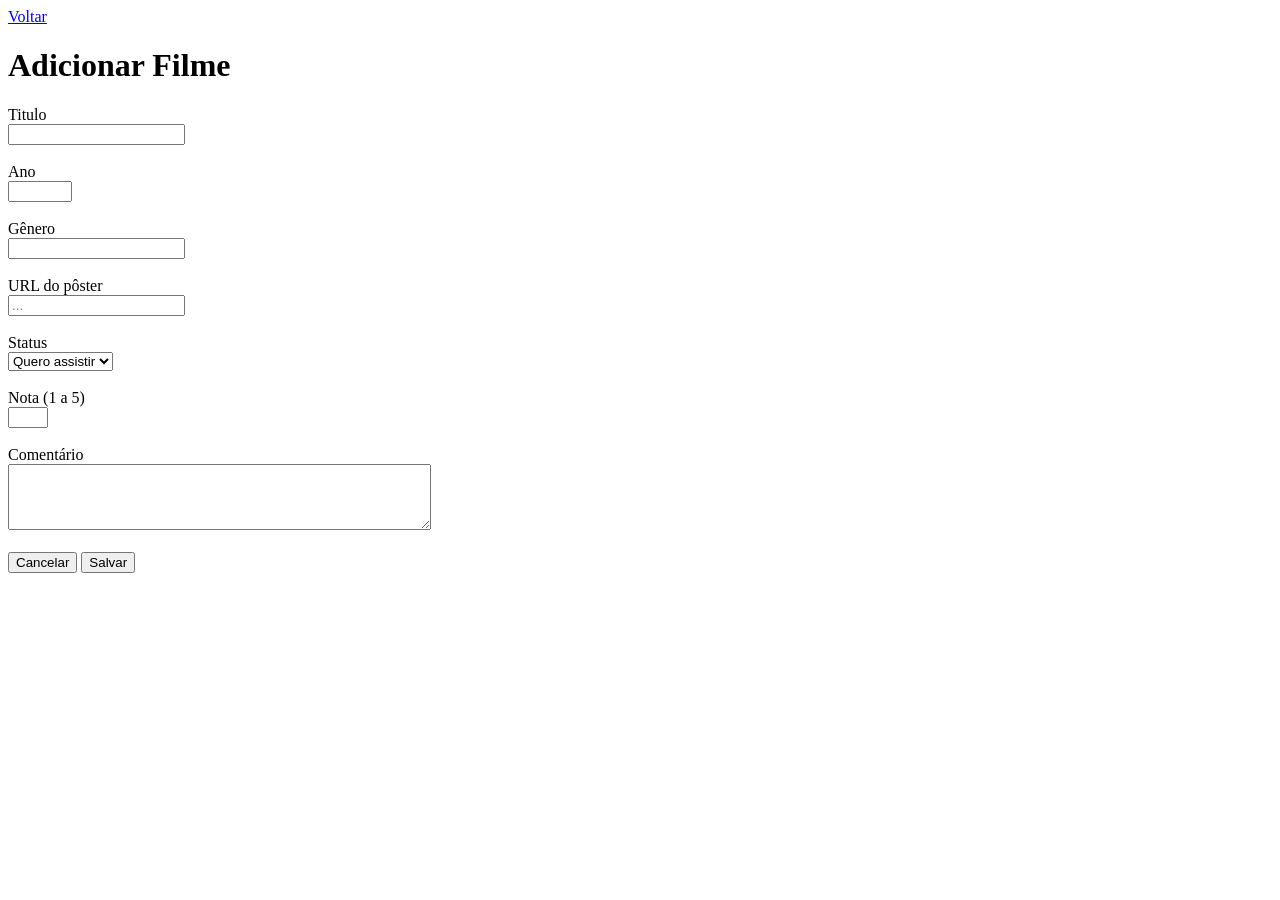
==== parte1/adicionar.html @ 8fe0df9e "11/08 e 13/08" ====
<!DOCTYPE html>
<html lang="en">
<head>
    <meta charset="UTF-8">
    <meta name="viewport" content="width=device-width, initial-scale=1.0">
    <title>CineTrack</title>
</head>
<body>

    <a href="index.html">Voltar</a> 
    <h1>Adicionar Filme</h1>
    
    <form action="/filmes" method="post">
        <label for="titulo"> Titulo</label><br>
            <input type="text" id="titulo" name="titulo" required>
            <br><br>
            
        <label for="ano">Ano</label><br>
            <input type="number" id="ano" name="ano" min="1888" max="2030" required>
            <br><br>
            
        <label for="genero">Gênero</label><br>
            <input type="text" id="genero" name="genero" required>
            <br><br>

        <label for="urlPoster">URL do pôster</label><br>
            <input type="url" title="urlPoster" id="urlPoster" placeholder="..."> 
            <br><br>
            
            <label for="status">Status</label><br>
            <select name="status" id="status" required >
                
                <option value="queroAssistir">Quero assistir</option>
                <option value="assistido">Assistido</option>
            </select><br><br>
            
        <label for="nota">Nota (1 a 5)</label><br>
            <input type="number" name="nota" id="nota" min="0" max="5">
            <br><br>
        
        <label for="comentario">Comentário</label><br>
        <textarea name="comentario" id="comentario" rows="4" cols="50"></textarea><br><br>
    </form>

    <button type="button">Cancelar</button>
    <button type="submit">Salvar</button>


    
</body>
</html>
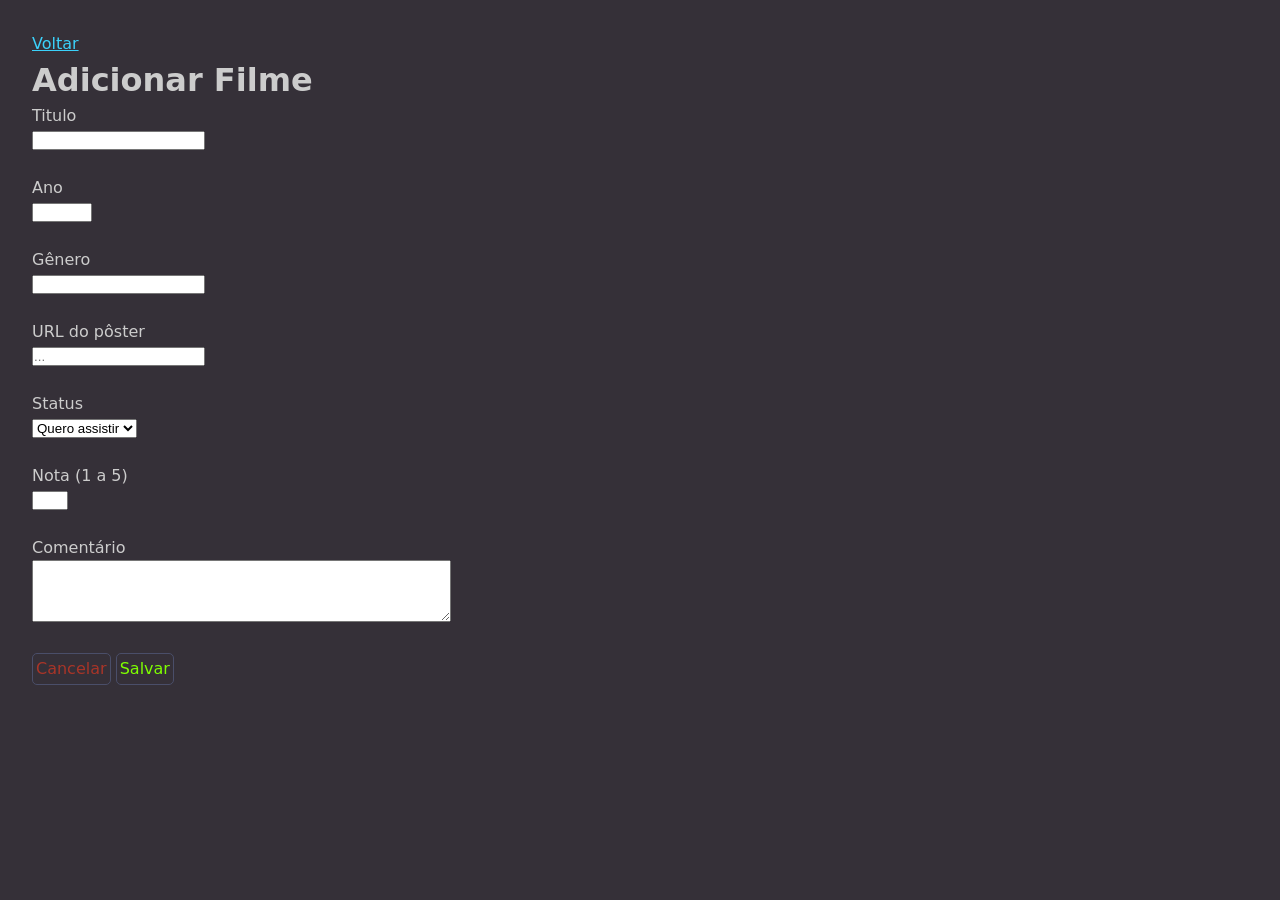
==== commit a4271f47: "20/08" ====
--- a/parte1/adicionar.html
+++ b/parte1/adicionar.html
@@ -4,10 +4,12 @@
     <meta charset="UTF-8">
     <meta name="viewport" content="width=device-width, initial-scale=1.0">
     <title>CineTrack</title>
+    <link rel="stylesheet" href="style.css">
 </head>
-<body>
 
-    <a href="index.html">Voltar</a> 
+<body id="bodyAdd">
+
+    <a href="index.html" id="Voltar">Voltar</a> 
     <h1>Adicionar Filme</h1>
     
     <form action="/filmes" method="post">
@@ -42,8 +44,8 @@
         <textarea name="comentario" id="comentario" rows="4" cols="50"></textarea><br><br>
     </form>
 
-    <button type="button">Cancelar</button>
-    <button type="submit">Salvar</button>
+    <button type="button" id="can">Cancelar</button>
+    <button type="submit" id="Salvar">Salvar</button>
 
 
     
--- a/parte1/style.css
+++ b/parte1/style.css
@@ -0,0 +1,147 @@
+/* Cores:
+   Primária: #f4a261
+   Acento: #e09f3e
+   Neutro: #353038
+*/
+
+* { box-sizing: border-box;
+margin: 0; padding: 0; }
+
+html { font-size: 16px; }
+
+img {max-width: 100%; display: block;}
+
+button { font: inherit; cursor: pointer; }
+
+body {
+    background: #353038;
+    font-family: system-ui, sans-serif;
+    color: #ccc;
+    line-height: 1.5;
+}
+
+nav{
+    padding: 10px;
+    background: #4a4e69;
+    border: 1px solid #4a4e69;
+    #todos {
+        padding: 3px;
+        border-radius: 5px;
+        color: #353038;
+        background-color: #7f8595;
+        border: 1px solid #7f8595;
+    }
+    #Assistido{
+        padding: 3px;
+        border-radius: 5px;
+        color: #353038;
+        background-color: #7f8595;
+        border: 1px solid #7f8595;
+    }
+    #Assistindo{
+        padding: 3px;
+        border-radius: 5px;
+        color: #353038;
+        background-color: #7f8595;
+        border: 1px solid #7f8595;
+    }
+    #Quero{
+        padding: 3px;
+        border-radius: 5px;
+        color: #353038;
+        background-color: #7f8595;
+        border: 1px solid #7f8595;
+    }
+    
+
+}
+
+.card  {
+    background: #ffffff;
+    color: #353038;
+    padding: 16px;
+    border-radius: 8px;
+    border: 1px solid #353038;
+    margin: 1rem;
+    box-shadow: 0 1px 4px rgba(0,0,0,0.2);
+    #Edit{
+        background: #4a4e69;
+        border: 1px solid #7f8a95;
+        padding: 0.3%;
+        border-radius: 5px;
+        color: #FAC81B;
+        font-family: Roboto Mono;
+    }
+    #Remove{
+        color: #a93528;
+        background: #4a4e69;
+        border: 1px solid #7f8a95;
+        padding: 0.3%;
+        border-radius: 5px;
+        font-family: Roboto Mono;
+    }
+
+}
+
+header{
+    background-color: #8a5a1a;
+    padding: 1rem;
+    color: #ffffff;
+    .inputFilme{
+        padding: 5px;
+    }
+    .adicionar {
+        background-color: #8D3F36;
+        font-size: small;
+        padding: 5px;
+        font-family: Arial;
+        color: #ccc;
+        border-radius: 10px;
+        border: 1px solid rgb(58, 38, 159);
+    }
+}
+
+footer {
+    padding-top: 1%;
+    background: #4a4e69;
+    color: #ccc;
+    padding: 1.5rem;
+    text-align: center;
+    font-size: 0.9rem;
+}
+
+#lista {
+    display: flex;
+    flex-wrap: wrap;
+    gap: 1rem;
+}
+
+#addFooter{
+    color:#3bd1fa;
+}
+
+#Voltar{
+    color:#3bd1fa;
+}
+
+#bodyAdd{
+    margin: 2em;
+    color: #ccc;
+    
+    #can{
+        padding: 3px;
+        color: #a93528;
+        background: #353038;
+        border-radius: 5px;
+        border: 1px solid #4a4e69;
+    }
+    #Salvar{
+        padding: 3px;
+        border-radius: 5px;
+        color: chartreuse;
+        background: #353038;
+        border: 1px solid #4a4e69;
+    }
+    
+}
+
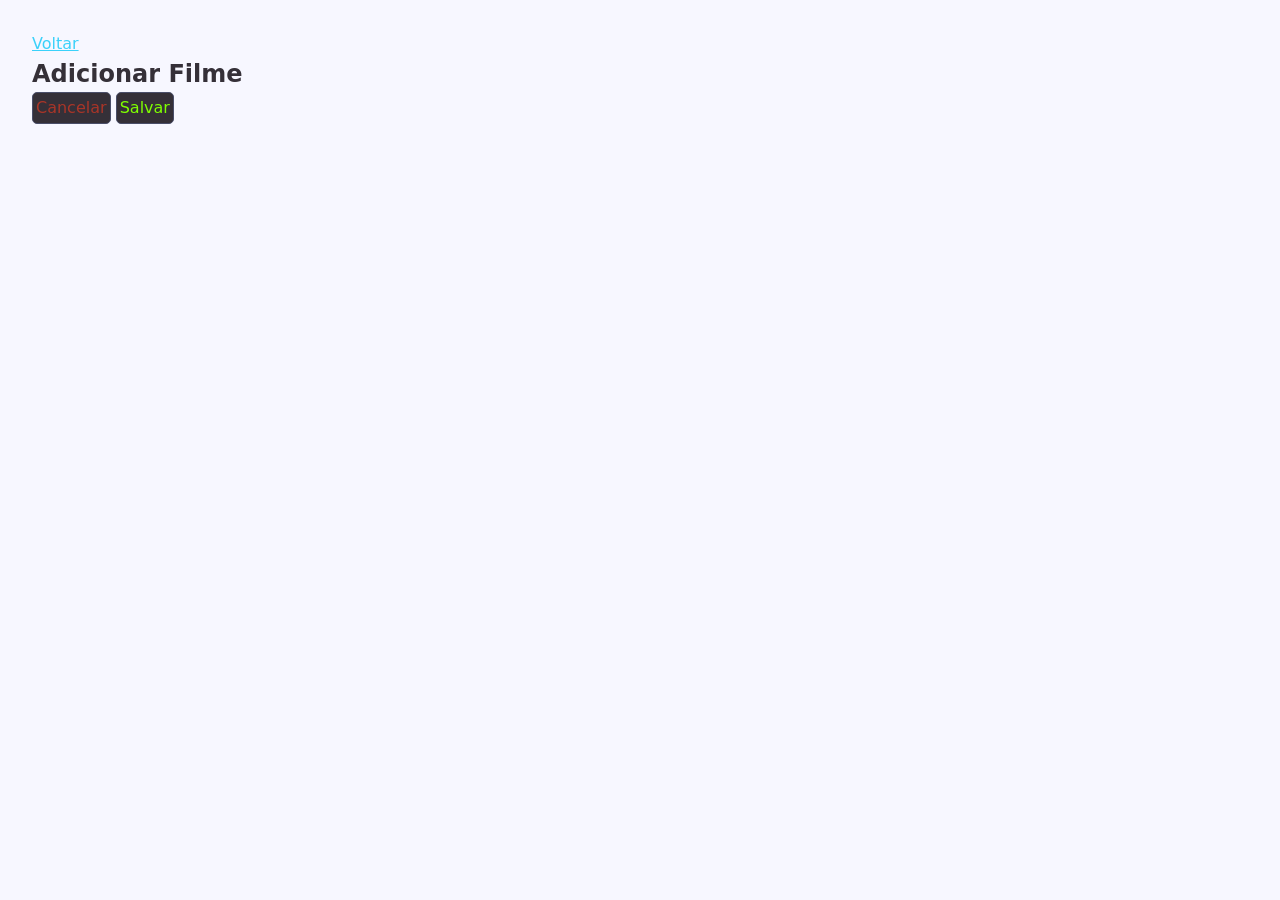
==== commit d11cf69d: "feat: estilo final parte 1" ====
--- a/parte1/adicionar.html
+++ b/parte1/adicionar.html
@@ -7,42 +7,49 @@
     <link rel="stylesheet" href="style.css">
 </head>
 
-<body id="bodyAdd">
+<body class="bodyAdd" id="bodyAdd">
 
-    <a href="index.html" id="Voltar">Voltar</a> 
-    <h1>Adicionar Filme</h1>
+    <a href="index.html" class="Voltar" id="Voltar">Voltar</a> 
+    <h2>Adicionar Filme</h2>
     
-    <form action="/filmes" method="post">
-        <label for="titulo"> Titulo</label><br>
-            <input type="text" id="titulo" name="titulo" required>
-            <br><br>
-            
-        <label for="ano">Ano</label><br>
-            <input type="number" id="ano" name="ano" min="1888" max="2030" required>
-            <br><br>
-            
-        <label for="genero">Gênero</label><br>
-            <input type="text" id="genero" name="genero" required>
-            <br><br>
 
-        <label for="urlPoster">URL do pôster</label><br>
-            <input type="url" title="urlPoster" id="urlPoster" placeholder="..."> 
-            <br><br>
-            
-            <label for="status">Status</label><br>
-            <select name="status" id="status" required >
+
+    <div id="modal" hidden>
+        <div class="modal-conteudo">
+            <form id="form-filme" action="/filmes" method="post">
+                <label for="titulo"> Titulo</label><br>
+                    <input type="text" id="titulo" name="titulo" required >
+                    <br><br>
+                    
+                <label for="ano">Ano</label><br>
+                    <input type="number" id="ano" name="ano" min="1888" max="2030" required>
+                    <br><br>
+                    
+                <label for="genero">Gênero</label><br>
+                    <input type="text" id="genero" name="genero" required>
+                    <br><br>
+        
+                <label for="urlPoster">URL do pôster</label><br>
+                    <input type="url" title="urlPoster" id="urlPoster" name="urlPoster" placeholder="...">
+                    <br><br>
+                    
+                    <label for="status">Status</label><br>
+                    <select name="status" id="status" required >
+                        
+                        <option value="queroAssistir">Quero assistir</option>
+                        <option value="assistido">Assistido</option>
+                    </select><br><br>
+                    
+                <label for="nota">Nota (1 a 5)</label><br>
+                    <input type="number" name="nota" id="nota" min="0" max="5">
+                    <br><br>
                 
-                <option value="queroAssistir">Quero assistir</option>
-                <option value="assistido">Assistido</option>
-            </select><br><br>
-            
-        <label for="nota">Nota (1 a 5)</label><br>
-            <input type="number" name="nota" id="nota" min="0" max="5">
-            <br><br>
-        
-        <label for="comentario">Comentário</label><br>
-        <textarea name="comentario" id="comentario" rows="4" cols="50"></textarea><br><br>
-    </form>
+                <label for="comentario">Comentário</label><br>
+                <textarea name="comentario" id="comentario" rows="4" cols="50"></textarea><br><br>
+            </form>
+        </div>
+    </div>
+
 
     <button type="button" id="can">Cancelar</button>
     <button type="submit" id="Salvar">Salvar</button>
--- a/parte1/style.css
+++ b/parte1/style.css
@@ -1,147 +1,351 @@
-/* Cores:
-   Primária: #f4a261
-   Acento: #e09f3e
-   Neutro: #353038
-*/
+:root{
+    --cor-primaria: #4a4e69;
+    --cor-cabecalho: #2f3e46;
+    --cor-escura: #22223b;
+    --cor-clara: #7f8595;
+    --cor-media: #7f8a95;
+    --cor-alerta: #a93528;
+    --cor-link: #3bd1fa;
+    --cor-clara-fundo: #ffffff;
+    --cor-sucesso: #2e7d32;
+    --cor-processo: #1a73e8;
+    --raio: 8px;
+    --espaco: 16px;
+    --cor-fundo: #f7f7ff;
+    --cor-texto: #353038;
+}
+@media(prefers-color-scheme: dark){
+    :root{
+        --cor-fundo: #353038; --cor-texto:#7f8a95;
+    }
+}
+
+#modal{
+    position: fixed;
+    inset: 0;
+    background: rgba(0,0,0,0.5);
+    display: flex;
+    align-items: center;
+    justify-content: center;
+    z-index: 50;
+}
+.modal-conteudo{
+    background: var(--cor-clara-fundo);
+    padding: 24px;
+    border-radius: 12px;
+    width: 100%;
+    max-width: 420px;
+    max-height: 90vh;
+    overflow: auto;
+}
+
+
+#modal[hidden]{display: none;}
+
+@keyframes aparecer {
+    from{
+        opacity: 0;
+        transform: translateY(8px); 
+    }
+    to{
+        opacity: 1;
+        transform: translateY(0);
+    }
+}
+.modal-conteudo{
+    animation: aparecer 200ms ease;
+}
+#modal label{
+    font-weight: bold;
+}
+#modal input,
+#modal select,
+#modal textarea{
+    width: 100%;
+    padding: 6px;
+    border: 1px solid var(--cor-media);
+    border-radius: var(--raio);
+}
+.modal-conteudo button{
+    margin-top: 12px;
+    margin-right: 8px;
+}
+#modal #can{
+    padding: 3px;
+    color: var(--cor-alerta);
+    background: var(--cor-texto);
+    border-radius: 5px;
+    border: 1px solid var(--cor-primaria);
+}
+#modal #can:hover{
+    background: var(--cor-alerta);
+    color: var(--cor-clara-fundo);
+}
+#modal #Salvar{
+    padding: 3px;
+    border-radius: 5px;
+    color: chartreuse;
+    background: var(--cor-texto);
+    border: 1px solid var(--cor-primaria);
+}
+#modal #Salvar:hover{
+    background: var(--cor-sucesso);
+    color: var(--cor-clara-fundo);
+}
 
 * { box-sizing: border-box;
 margin: 0; padding: 0; }
 
 html { font-size: 16px; }
 
-img {max-width: 100%; display: block;}
-
-button { font: inherit; cursor: pointer; }
+.card img{
+    width: 100%;
+    aspect-ratio: 2 / 3;
+    object-fit: cover;
+    border-radius: 6px;
+}
+
+button {
+    font: inherit;
+    cursor: pointer;
+    transition: background-color 150ms ease, color 150ms ease, transform 150ms ease;
+}
+button:focus-visible{
+    outline: 3px solid var(--cor-primaria);
+    outline-offset: 2px;
+}
 
 body {
-    background: #353038;
+    background: var(--cor-fundo);
     font-family: system-ui, sans-serif;
-    color: #ccc;
+    color: var(--cor-texto);
     line-height: 1.5;
 }
 
+
+.ativo{
+    background-color: var(--cor-escura);
+    color: var(--cor-clara);
+    border: 1px solid var(--cor-escura);
+}
+
 nav{
+    display: flex;
+    gap: 5px;
     padding: 10px;
-    background: #4a4e69;
-    border: 1px solid #4a4e69;
-    #todos {
-        padding: 3px;
-        border-radius: 5px;
-        color: #353038;
-        background-color: #7f8595;
-        border: 1px solid #7f8595;
-    }
-    #Assistido{
-        padding: 3px;
-        border-radius: 5px;
-        color: #353038;
-        background-color: #7f8595;
-        border: 1px solid #7f8595;
-    }
-    #Assistindo{
-        padding: 3px;
-        border-radius: 5px;
-        color: #353038;
-        background-color: #7f8595;
-        border: 1px solid #7f8595;
-    }
-    #Quero{
-        padding: 3px;
-        border-radius: 5px;
-        color: #353038;
-        background-color: #7f8595;
-        border: 1px solid #7f8595;
-    }
-    
-
+    background: var(--cor-cabecalho);
+    border: none;
+    box-shadow: 0 2px 4px rgba(0,0,0,0.3);
+    button{
+        padding: 5px;
+        border-radius: 30px;
+        color: var(--cor-escura);
+        background-color: var(--cor-clara);
+        border: 2px solid var(--cor-escura);
+        font-weight: bold;
+    }
+
+}
+nav button:hover{
+    background-color: var(--cor-escura);
+    color: var(--cor-clara-fundo);
+}
+
+.acoes {
+    margin-top: auto;
 }
 
 .card  {
-    background: #ffffff;
-    color: #353038;
-    padding: 16px;
-    border-radius: 8px;
-    border: 1px solid #353038;
+    display: flex;
+    background: var(--cor-clara-fundo);
+    color: var(--cor-texto);
+    padding: var(--espaco);
+    border-radius: var(--raio);
+    border-top: 4px solid var(--cor-primaria);
+    border: 1px solid var(--cor-texto);
     margin: 1rem;
     box-shadow: 0 1px 4px rgba(0,0,0,0.2);
+    flex-direction: column;
+    transition: background-color 0.3s ease;
+    box-sizing: border-box;
+
     #Edit{
-        background: #4a4e69;
-        border: 1px solid #7f8a95;
+        background: var(--cor-primaria);
+        border: 1px solid var(--cor-media);
         padding: 0.3%;
         border-radius: 5px;
         color: #FAC81B;
         font-family: Roboto Mono;
     }
     #Remove{
-        color: #a93528;
-        background: #4a4e69;
-        border: 1px solid #7f8a95;
+        color: var(--cor-alerta);
+        background: var(--cor-primaria);
+        border: 1px solid var(--cor-media);
         padding: 0.3%;
         border-radius: 5px;
         font-family: Roboto Mono;
     }
 
 }
+.card #Edit:hover{
+    background: var(--cor-cabecalho);
+}
+.card #Remove:hover{
+    background: var(--cor-alerta);
+    color: var(--cor-clara-fundo);
+}
+
+.status{
+    display: inline-block;
+    align-self: flex-start;
+    width: 130px;
+    text-align: center;
+    padding: 2px 10px;
+    margin-bottom: 12px;
+    border-radius: 20px;
+    font-size: 0.8rem;
+    font-weight: bold;
+    color: var(--cor-clara-fundo);
+}
+.status.assistido{
+    background-color: var(--cor-sucesso);
+}
+.status.assistindo{
+    background-color: var(--cor-processo);
+}
+.status.quero{
+    background-color: var(--cor-clara);
+    color: var(--cor-escura);
+}
+
+.emBreve{
+    background-color: var(--cor-media);
+    border-radius: 5px;
+    padding: 5px;
+    font-family: Arial;
+    font-style: italic;
+    font-size: small;
+    font-weight: bold;
+    color: var(--cor-escura);
+}
 
 header{
-    background-color: #8a5a1a;
+    display: flex;
+    gap: 16px;
+    align-items: center;
+    background-color: var(--cor-cabecalho);
     padding: 1rem;
-    color: #ffffff;
-    .inputFilme{
+    justify-content: space-between;
+    color: var(--cor-clara-fundo);
+    flex-wrap: wrap;
+    div {
+        flex-basis: 100%;
+        width: 100%;
+        display: flex;
+    }
+    div hr{
+        border: none;
+        width: 60%;
+        height: 2px;
+        background-color: var(--cor-escura);
+        margin-bottom: 10px 0;
+        border-radius: 10px;
+    }
+    h1{
+        color: var(--cor-clara);
+        flex: 0 0 auto;
+    }
+    input{
         padding: 5px;
-    }
-    .adicionar {
-        background-color: #8D3F36;
-        font-size: small;
-        padding: 5px;
+        flex: auto;
+        height: 30px;
+        border-radius: 10px;
+        border: floralwhite;
+    }
+    button{
+        background-color: var(--cor-clara);
+        flex: 0 0 auto;
+        padding: 8px;
         font-family: Arial;
-        color: #ccc;
+        color: var(--cor-escura);
         border-radius: 10px;
-        border: 1px solid rgb(58, 38, 159);
-    }
+        border: 1px solid var(--cor-escura);
+        font-weight: bold;
+        font-size: clamp(1rem, 1rem + 2.5vw, 1.2rem);
+    }
+}
+header button:hover{
+    background-color: var(--cor-media);
 }
 
 footer {
+    display: flex;
+    align-items: center;
+    justify-content: center;
     padding-top: 1%;
-    background: #4a4e69;
     color: #ccc;
     padding: 1.5rem;
     text-align: center;
     font-size: 0.9rem;
 }
 
-#lista {
-    display: flex;
-    flex-wrap: wrap;
-    gap: 1rem;
-}
-
-#addFooter{
-    color:#3bd1fa;
-}
-
-#Voltar{
-    color:#3bd1fa;
-}
-
-#bodyAdd{
+#lista{
+    display: grid;
+    grid-template-columns: repeat(auto-fill, minmax(200px, 1fr));
+    gap: 16px;
+}
+
+@media (min-width: 1024px){
+    #lista{
+        grid-template-columns: 1fr 1fr 1fr;
+    }
+}
+
+@media(max-width: 500px){
+    #addLabel{
+        display: none;
+    }
+}
+
+.addFooter{
+    color: var(--cor-link);
+}
+
+.Voltar{
+    color: var(--cor-link);
+}
+
+.bodyAdd{
     margin: 2em;
-    color: #ccc;
+    background: var(--cor-fundo);
+    color: var(--cor-texto);
+    input{
+        width: 250px;
+        
+    }
     
     #can{
         padding: 3px;
-        color: #a93528;
-        background: #353038;
+        color: var(--cor-alerta);
+        background: var(--cor-texto);
         border-radius: 5px;
-        border: 1px solid #4a4e69;
+        border: 1px solid var(--cor-primaria);
     }
     #Salvar{
         padding: 3px;
         border-radius: 5px;
         color: chartreuse;
-        background: #353038;
-        border: 1px solid #4a4e69;
-    }
-    
-}
-
+        background: var(--cor-texto);
+        border: 1px solid var(--cor-primaria);
+    }
+
+}
+.bodyAdd #can:hover{
+    background: var(--cor-alerta);
+    color: var(--cor-clara-fundo);
+}
+.bodyAdd #Salvar:hover{
+    background: var(--cor-sucesso);
+    color: var(--cor-clara-fundo);
+}
+
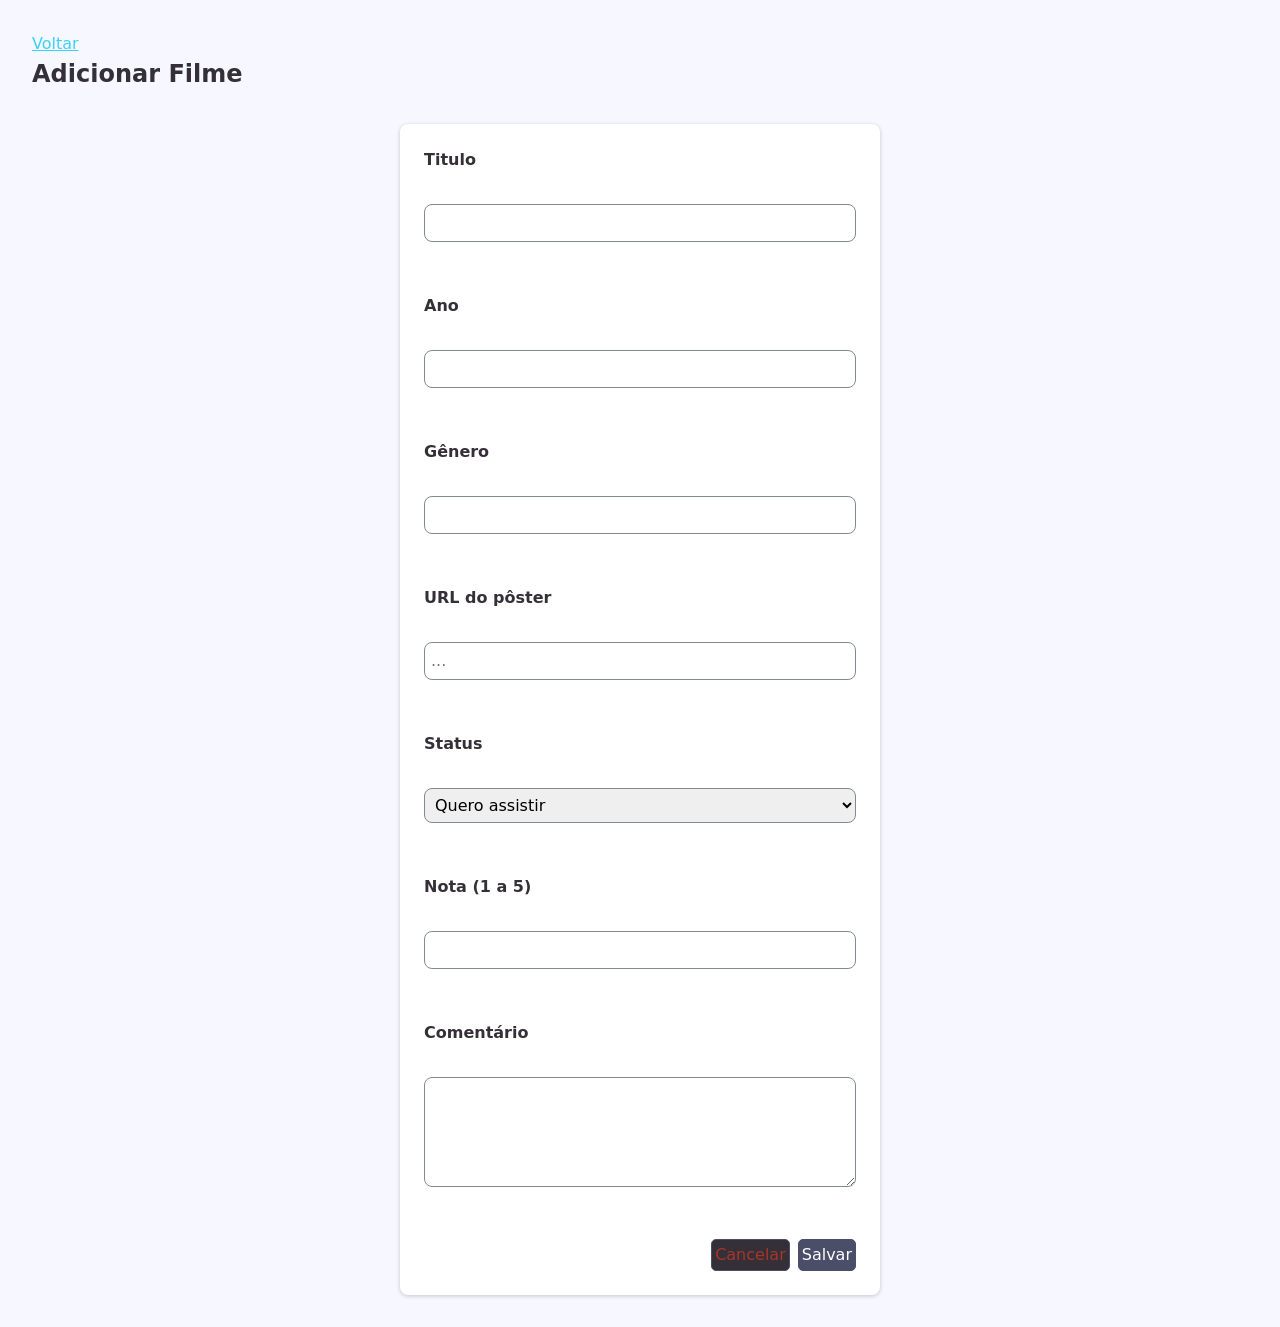
==== commit 36234909: "feat: estilo do formulario" ====
--- a/parte1/adicionar.html
+++ b/parte1/adicionar.html
@@ -14,45 +14,55 @@
     
 
 
-    <div id="modal" hidden>
-        <div class="modal-conteudo">
-            <form id="form-filme" action="/filmes" method="post">
-                <label for="titulo"> Titulo</label><br>
-                    <input type="text" id="titulo" name="titulo" required >
-                    <br><br>
-                    
-                <label for="ano">Ano</label><br>
-                    <input type="number" id="ano" name="ano" min="1888" max="2030" required>
-                    <br><br>
-                    
-                <label for="genero">Gênero</label><br>
-                    <input type="text" id="genero" name="genero" required>
-                    <br><br>
-        
-                <label for="urlPoster">URL do pôster</label><br>
-                    <input type="url" title="urlPoster" id="urlPoster" name="urlPoster" placeholder="...">
-                    <br><br>
-                    
-                    <label for="status">Status</label><br>
-                    <select name="status" id="status" required >
-                        
-                        <option value="queroAssistir">Quero assistir</option>
-                        <option value="assistido">Assistido</option>
-                    </select><br><br>
-                    
-                <label for="nota">Nota (1 a 5)</label><br>
-                    <input type="number" name="nota" id="nota" min="0" max="5">
-                    <br><br>
-                
-                <label for="comentario">Comentário</label><br>
-                <textarea name="comentario" id="comentario" rows="4" cols="50"></textarea><br><br>
-            </form>
+    <form id="form-filme" action="/filmes" method="post">
+        <div class="campo">
+            <label for="titulo"> Titulo</label><br>
+                <input type="text" id="titulo" name="titulo" required >
+                <br><br>
         </div>
-    </div>
 
+        <div class="campo">
+            <label for="ano">Ano</label><br>
+                <input type="number" id="ano" name="ano" min="1888" max="2030" required>
+                <br><br>
+        </div>
 
-    <button type="button" id="can">Cancelar</button>
-    <button type="submit" id="Salvar">Salvar</button>
+        <div class="campo">
+            <label for="genero">Gênero</label><br>
+                <input type="text" id="genero" name="genero" required>
+                <br><br>
+        </div>
+
+        <div class="campo">
+            <label for="urlPoster">URL do pôster</label><br>
+                <input type="url" title="urlPoster" id="urlPoster" name="urlPoster" placeholder="...">
+                <br><br>
+        </div>
+
+        <div class="campo">
+            <label for="status">Status</label><br>
+                <select name="status" id="status" required >
+                    <option value="queroAssistir">Quero assistir</option>
+                    <option value="assistido">Assistido</option>
+                </select><br><br>
+        </div>
+
+        <div class="campo">
+            <label for="nota">Nota (1 a 5)</label><br>
+                <input type="number" name="nota" id="nota" min="0" max="5">
+                <br><br>
+        </div>
+
+        <div class="campo">
+            <label for="comentario">Comentário</label><br>
+            <textarea name="comentario" id="comentario" rows="4" cols="50"></textarea><br><br>
+        </div>
+
+        <div class="acoes-formulario">
+            <button type="button" id="can">Cancelar</button>
+            <button type="submit" id="Salvar">Salvar</button>
+        </div>
+    </form>
 
 
     
--- a/parte1/style.css
+++ b/parte1/style.css
@@ -20,100 +20,10 @@
     }
 }
 
-#modal{
-    position: fixed;
-    inset: 0;
-    background: rgba(0,0,0,0.5);
-    display: flex;
-    align-items: center;
-    justify-content: center;
-    z-index: 50;
-}
-.modal-conteudo{
-    background: var(--cor-clara-fundo);
-    padding: 24px;
-    border-radius: 12px;
-    width: 100%;
-    max-width: 420px;
-    max-height: 90vh;
-    overflow: auto;
-}
-
-
-#modal[hidden]{display: none;}
-
-@keyframes aparecer {
-    from{
-        opacity: 0;
-        transform: translateY(8px); 
-    }
-    to{
-        opacity: 1;
-        transform: translateY(0);
-    }
-}
-.modal-conteudo{
-    animation: aparecer 200ms ease;
-}
-#modal label{
-    font-weight: bold;
-}
-#modal input,
-#modal select,
-#modal textarea{
-    width: 100%;
-    padding: 6px;
-    border: 1px solid var(--cor-media);
-    border-radius: var(--raio);
-}
-.modal-conteudo button{
-    margin-top: 12px;
-    margin-right: 8px;
-}
-#modal #can{
-    padding: 3px;
-    color: var(--cor-alerta);
-    background: var(--cor-texto);
-    border-radius: 5px;
-    border: 1px solid var(--cor-primaria);
-}
-#modal #can:hover{
-    background: var(--cor-alerta);
-    color: var(--cor-clara-fundo);
-}
-#modal #Salvar{
-    padding: 3px;
-    border-radius: 5px;
-    color: chartreuse;
-    background: var(--cor-texto);
-    border: 1px solid var(--cor-primaria);
-}
-#modal #Salvar:hover{
-    background: var(--cor-sucesso);
-    color: var(--cor-clara-fundo);
-}
-
 * { box-sizing: border-box;
 margin: 0; padding: 0; }
 
 html { font-size: 16px; }
-
-.card img{
-    width: 100%;
-    aspect-ratio: 2 / 3;
-    object-fit: cover;
-    border-radius: 6px;
-}
-
-button {
-    font: inherit;
-    cursor: pointer;
-    transition: background-color 150ms ease, color 150ms ease, transform 150ms ease;
-}
-button:focus-visible{
-    outline: 3px solid var(--cor-primaria);
-    outline-offset: 2px;
-}
 
 body {
     background: var(--cor-fundo);
@@ -122,11 +32,63 @@
     line-height: 1.5;
 }
 
-
-.ativo{
-    background-color: var(--cor-escura);
-    color: var(--cor-clara);
-    border: 1px solid var(--cor-escura);
+button {
+    font: inherit;
+    cursor: pointer;
+    transition: background-color 150ms ease, color 150ms ease, transform 150ms ease;
+}
+button:focus-visible{
+    outline: 3px solid var(--cor-primaria);
+    outline-offset: 2px;
+}
+
+header{
+    display: flex;
+    gap: 16px;
+    align-items: center;
+    background-color: var(--cor-cabecalho);
+    padding: 1rem;
+    justify-content: space-between;
+    color: var(--cor-clara-fundo);
+    flex-wrap: wrap;
+    div {
+        flex-basis: 100%;
+        width: 100%;
+        display: flex;
+    }
+    div hr{
+        border: none;
+        width: 60%;
+        height: 2px;
+        background-color: var(--cor-escura);
+        margin-bottom: 10px 0;
+        border-radius: 10px;
+    }
+    h1{
+        color: var(--cor-clara);
+        flex: 0 0 auto;
+    }
+    input{
+        padding: 5px;
+        flex: auto;
+        height: 30px;
+        border-radius: 10px;
+        border: floralwhite;
+    }
+    button{
+        background-color: var(--cor-clara);
+        flex: 0 0 auto;
+        padding: 8px;
+        font-family: Arial;
+        color: var(--cor-escura);
+        border-radius: 10px;
+        border: 1px solid var(--cor-escura);
+        font-weight: bold;
+        font-size: clamp(1rem, 1rem + 2.5vw, 1.2rem);
+    }
+}
+header button:hover{
+    background-color: var(--cor-media);
 }
 
 nav{
@@ -150,9 +112,21 @@
     background-color: var(--cor-escura);
     color: var(--cor-clara-fundo);
 }
-
-.acoes {
-    margin-top: auto;
+.ativo{
+    background-color: var(--cor-escura);
+    color: var(--cor-clara);
+    border: 1px solid var(--cor-escura);
+}
+
+#lista{
+    display: grid;
+    grid-template-columns: repeat(auto-fill, minmax(200px, 1fr));
+    gap: 16px;
+}
+@media (min-width: 1024px){
+    #lista{
+        grid-template-columns: 1fr 1fr 1fr;
+    }
 }
 
 .card  {
@@ -187,12 +161,22 @@
     }
 
 }
+.card img{
+    width: 100%;
+    aspect-ratio: 2 / 3;
+    object-fit: cover;
+    border-radius: 6px;
+}
 .card #Edit:hover{
     background: var(--cor-cabecalho);
 }
 .card #Remove:hover{
     background: var(--cor-alerta);
     color: var(--cor-clara-fundo);
+}
+
+.acoes {
+    margin-top: auto;
 }
 
 .status{
@@ -229,57 +213,15 @@
     color: var(--cor-escura);
 }
 
-header{
-    display: flex;
-    gap: 16px;
-    align-items: center;
-    background-color: var(--cor-cabecalho);
-    padding: 1rem;
-    justify-content: space-between;
-    color: var(--cor-clara-fundo);
-    flex-wrap: wrap;
-    div {
-        flex-basis: 100%;
-        width: 100%;
-        display: flex;
-    }
-    div hr{
-        border: none;
-        width: 60%;
-        height: 2px;
-        background-color: var(--cor-escura);
-        margin-bottom: 10px 0;
-        border-radius: 10px;
-    }
-    h1{
-        color: var(--cor-clara);
-        flex: 0 0 auto;
-    }
-    input{
-        padding: 5px;
-        flex: auto;
-        height: 30px;
-        border-radius: 10px;
-        border: floralwhite;
-    }
-    button{
-        background-color: var(--cor-clara);
-        flex: 0 0 auto;
-        padding: 8px;
-        font-family: Arial;
-        color: var(--cor-escura);
-        border-radius: 10px;
-        border: 1px solid var(--cor-escura);
-        font-weight: bold;
-        font-size: clamp(1rem, 1rem + 2.5vw, 1.2rem);
-    }
-}
-header button:hover{
-    background-color: var(--cor-media);
+@media(max-width: 500px){
+    #addLabel{
+        display: none;
+    }
 }
 
 footer {
     display: flex;
+    flex-direction: column;
     align-items: center;
     justify-content: center;
     padding-top: 1%;
@@ -287,43 +229,109 @@
     padding: 1.5rem;
     text-align: center;
     font-size: 0.9rem;
-}
-
-#lista{
-    display: grid;
-    grid-template-columns: repeat(auto-fill, minmax(200px, 1fr));
-    gap: 16px;
-}
-
-@media (min-width: 1024px){
-    #lista{
-        grid-template-columns: 1fr 1fr 1fr;
-    }
-}
-
-@media(max-width: 500px){
-    #addLabel{
-        display: none;
-    }
-}
-
+
+    .adicionarFilme{
+        background-color: var(--cor-clara);
+        padding: 3px;
+        border-radius: 10px;
+    }
+
+}
 .addFooter{
-    color: var(--cor-link);
-}
-
+    color: var(--cor-cabecalho);
+}
 .Voltar{
     color: var(--cor-link);
+}
+
+#modal{
+    position: fixed;
+    inset: 0;
+    background: rgba(0,0,0,0.5);
+    display: flex;
+    align-items: center;
+    justify-content: center;
+    z-index: 50;
+}
+.modal-conteudo{
+    background: var(--cor-clara-fundo);
+    padding: 24px;
+    border-radius: 12px;
+    width: 100%;
+    max-width: 420px;
+    max-height: 90vh;
+    overflow: auto;
+    animation: aparecer 200ms ease;
+}
+#modal[hidden]{display: none;}
+@keyframes aparecer {
+    from{
+        opacity: 0;
+        transform: translateY(8px);
+    }
+    to{
+        opacity: 1;
+        transform: translateY(0);
+    }
+}
+#modal label{
+    font-weight: bold;
+}
+#modal input,
+#modal select,
+#modal textarea{
+    width: 100%;
+    padding: 6px;
+    border: 1px solid var(--cor-media);
+    border-radius: var(--raio);
+}
+.modal-conteudo button{
+    margin-top: 12px;
+    margin-right: 8px;
+}
+#modal #can{
+    padding: 3px;
+    color: var(--cor-alerta);
+    background: var(--cor-texto);
+    border-radius: 5px;
+    border: 1px solid var(--cor-primaria);
+}
+#modal #can:hover{
+    background: var(--cor-alerta);
+    color: var(--cor-clara-fundo);
+}
+#modal #Salvar{
+    padding: 3px;
+    border-radius: 5px;
+    color: chartreuse;
+    background: var(--cor-texto);
+    border: 1px solid var(--cor-primaria);
+}
+#modal #Salvar:hover{
+    background: var(--cor-sucesso);
+    color: var(--cor-clara-fundo);
+}
+
+figure{
+    margin: 2em 0;
+}
+figure img{
+    width: 100%;
+    max-width: 500px;
+    border-radius: var(--raio);
+    border: 1px solid var(--cor-texto);
+}
+figcaption{
+    margin-top: 8px;
+    font-size: 0.9rem;
+    color: var(--cor-texto);
 }
 
 .bodyAdd{
     margin: 2em;
     background: var(--cor-fundo);
     color: var(--cor-texto);
-    input{
-        width: 250px;
-        
-    }
-    
+
     #can{
         padding: 3px;
         color: var(--cor-alerta);
@@ -334,11 +342,41 @@
     #Salvar{
         padding: 3px;
         border-radius: 5px;
-        color: chartreuse;
-        background: var(--cor-texto);
+        background: var(--cor-primaria);
+        color: var(--cor-clara-fundo);
         border: 1px solid var(--cor-primaria);
     }
 
+}
+.bodyAdd #form-filme{
+    max-width: 480px;
+    margin: 2em auto;
+    background: var(--cor-clara-fundo);
+    padding: 24px;
+    border-radius: var(--raio);
+    box-shadow: 0 1px 4px rgba(0,0,0,0.2);
+}
+.bodyAdd .campo{
+    display: flex;
+    flex-direction: column;
+    gap: 4px;
+}
+.bodyAdd .campo label{
+    font-weight: bold;
+}
+.bodyAdd input,
+.bodyAdd select,
+.bodyAdd textarea{
+    width: 100%;
+    padding: 6px;
+    border: 1px solid var(--cor-media);
+    border-radius: var(--raio);
+    font: inherit;
+}
+.bodyAdd .acoes-formulario{
+    display: flex;
+    justify-content: flex-end;
+    gap: 8px;
 }
 .bodyAdd #can:hover{
     background: var(--cor-alerta);
@@ -348,4 +386,3 @@
     background: var(--cor-sucesso);
     color: var(--cor-clara-fundo);
 }
-
